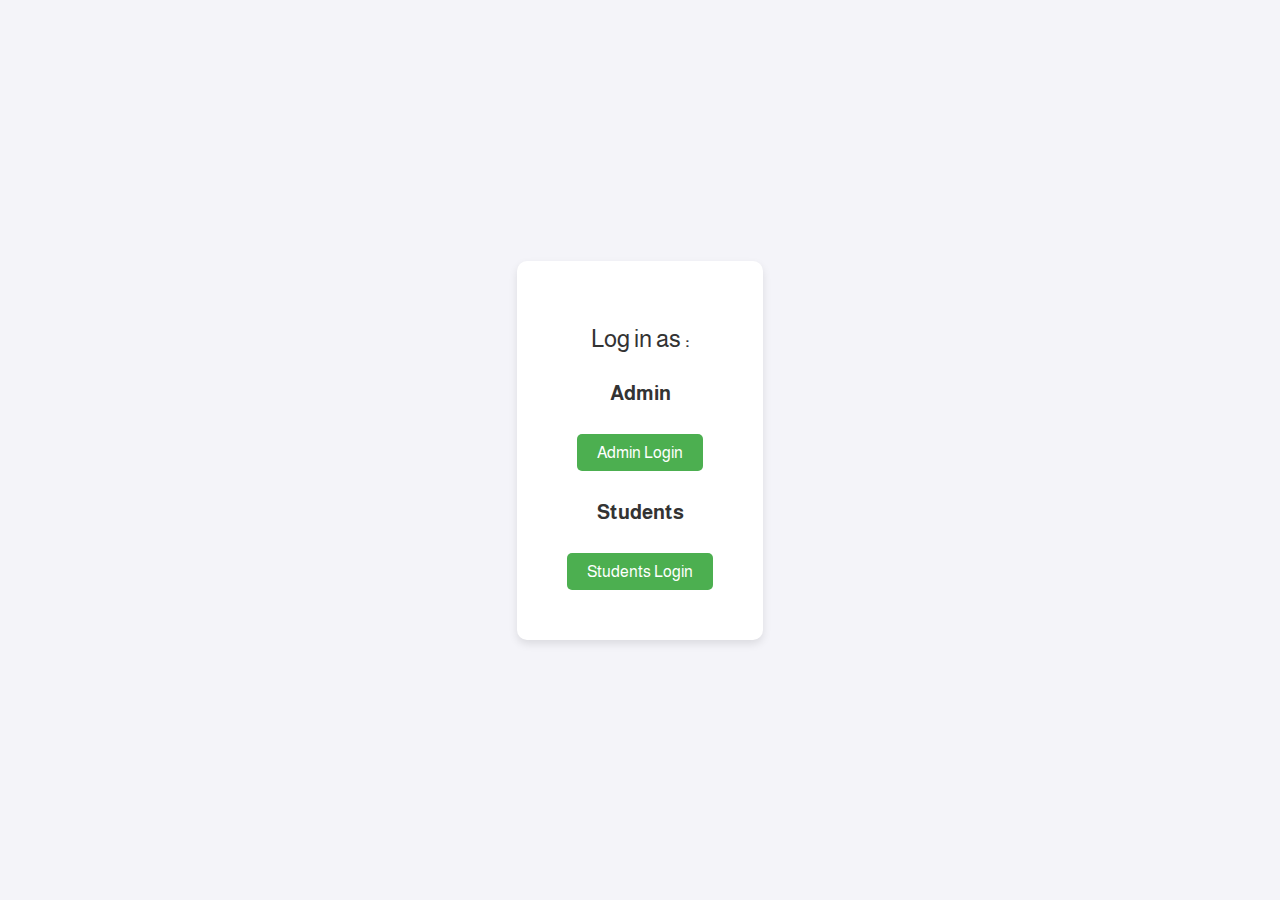
==== index.html @ 1457f0d7 "first commit" ====
<!DOCTYPE html>
<html lang="en">
<head>
    <meta charset="UTF-8">
    <meta http-equiv="X-UA-Compatible" content="IE=edge">
    <meta name="viewport" content="width=device-width, initial-scale=1.0">
    <link href="https://fonts.googleapis.com/css2?family=Almarai:wght@300;400;700;800&display=swap" rel="stylesheet">
    
    <title>Index</title>
    <style>
        body {
            font-family: 'Almarai', sans-serif;
            background-color: #f4f4f9;
            margin: 0;
            padding: 0;
            display: flex;
            justify-content: center;
            align-items: center;
            height: 100vh;
        }

        .form {
            text-align: center;
            background-color: white;
            padding: 40px;
            border-radius: 10px;
            box-shadow: 0 4px 8px rgba(0, 0, 0, 0.1);
        }

        .title p {
            font-size: 24px;
            color: #333;
            margin-bottom: 30px;
        }

        h1 {
            font-size: 20px;
            color: #333;
            margin: 20px 0;
        }

        .btn {
            display: inline-block;
            padding: 10px 20px;
            font-size: 16px;
            color: white;
            background-color: #4CAF50;
            border: none;
            border-radius: 5px;
            text-decoration: none;
            margin: 10px;
            transition: background-color 0.3s ease;
        }

        .btn:hover {
            background-color: #45a049;
        }
    </style>
</head>
<body>
    <div class="form">
        <div class="title">
            <p>Log in as : </p>
        </div>
        <div>
            <h1>Admin</h1>
            <a href="login.html" class="btn">Admin Login</a>
        </div>
        <div>
            <h1>Students</h1>
            <a href="login.html" class="btn">Students Login</a>
        </div>
    </div>
</body>
</html>
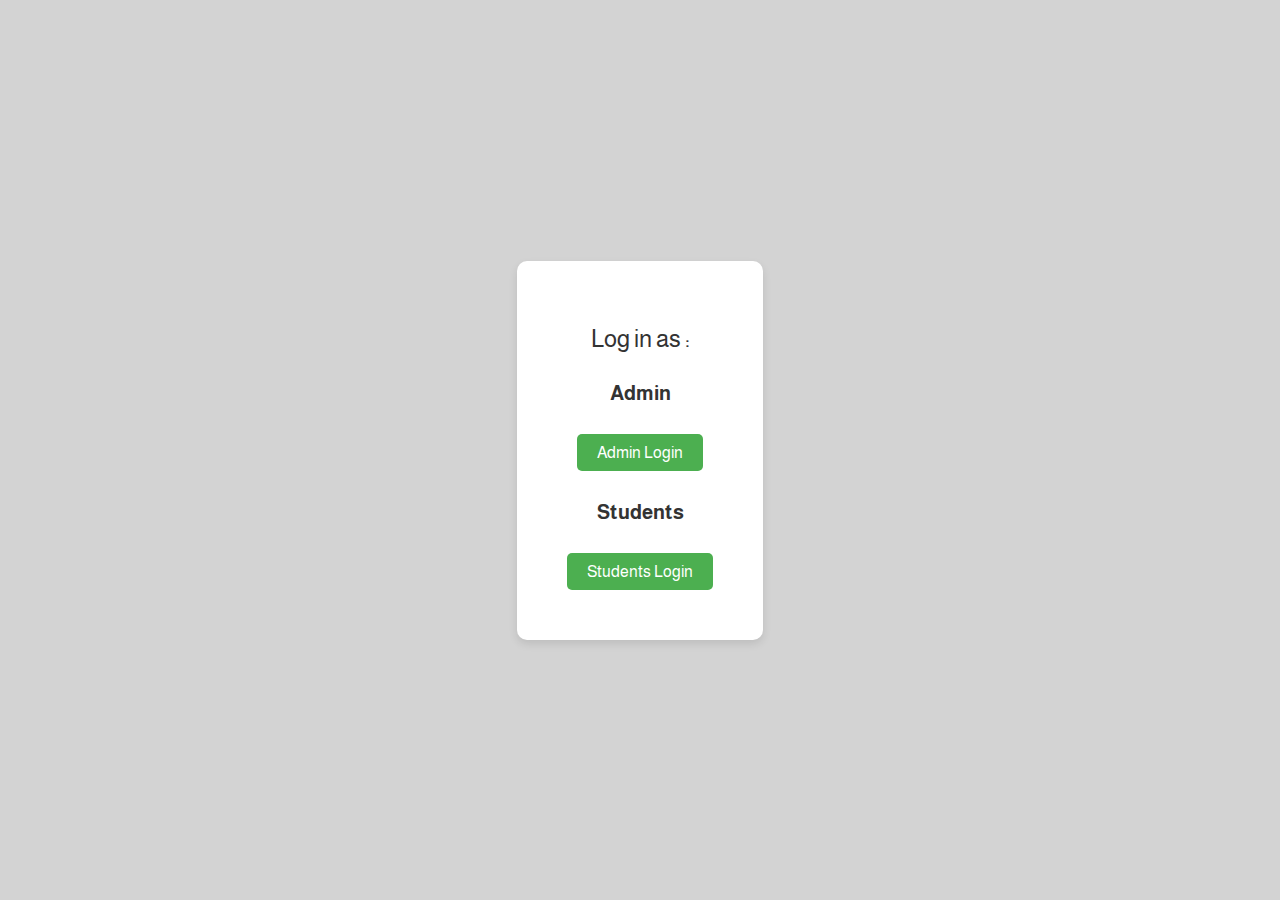
==== commit 1ead6247: "last" ====
--- a/index.html
+++ b/index.html
@@ -10,7 +10,7 @@
     <style>
         body {
             font-family: 'Almarai', sans-serif;
-            background-color: #f4f4f9;
+            background-color: #d3d3d3;
             margin: 0;
             padding: 0;
             display: flex;
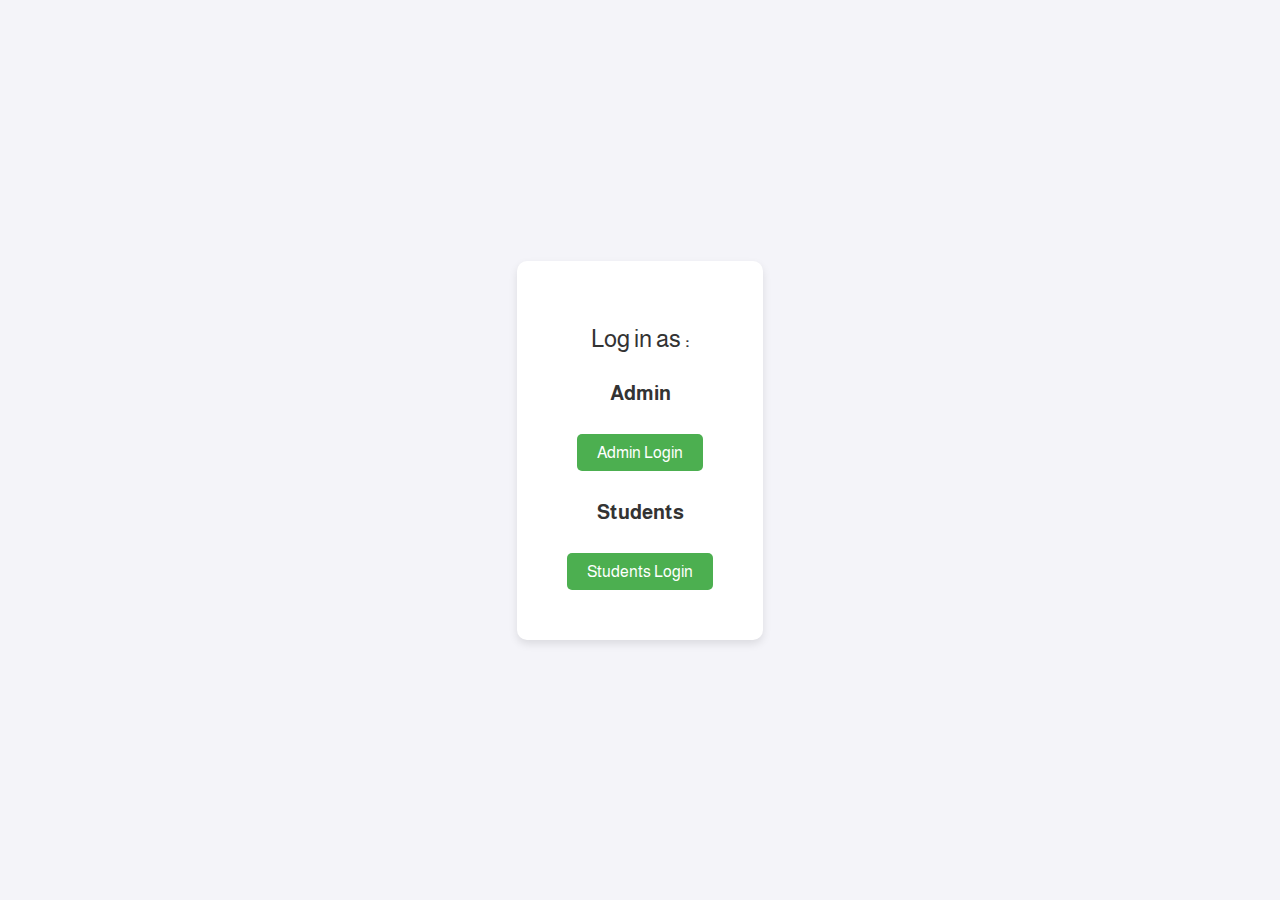
==== commit 3c94c7b3: "..last" ====
--- a/index.html
+++ b/index.html
@@ -10,7 +10,7 @@
     <style>
         body {
             font-family: 'Almarai', sans-serif;
-            background-color: #d3d3d3;
+            background-color:  #f4f4f9;
             margin: 0;
             padding: 0;
             display: flex;
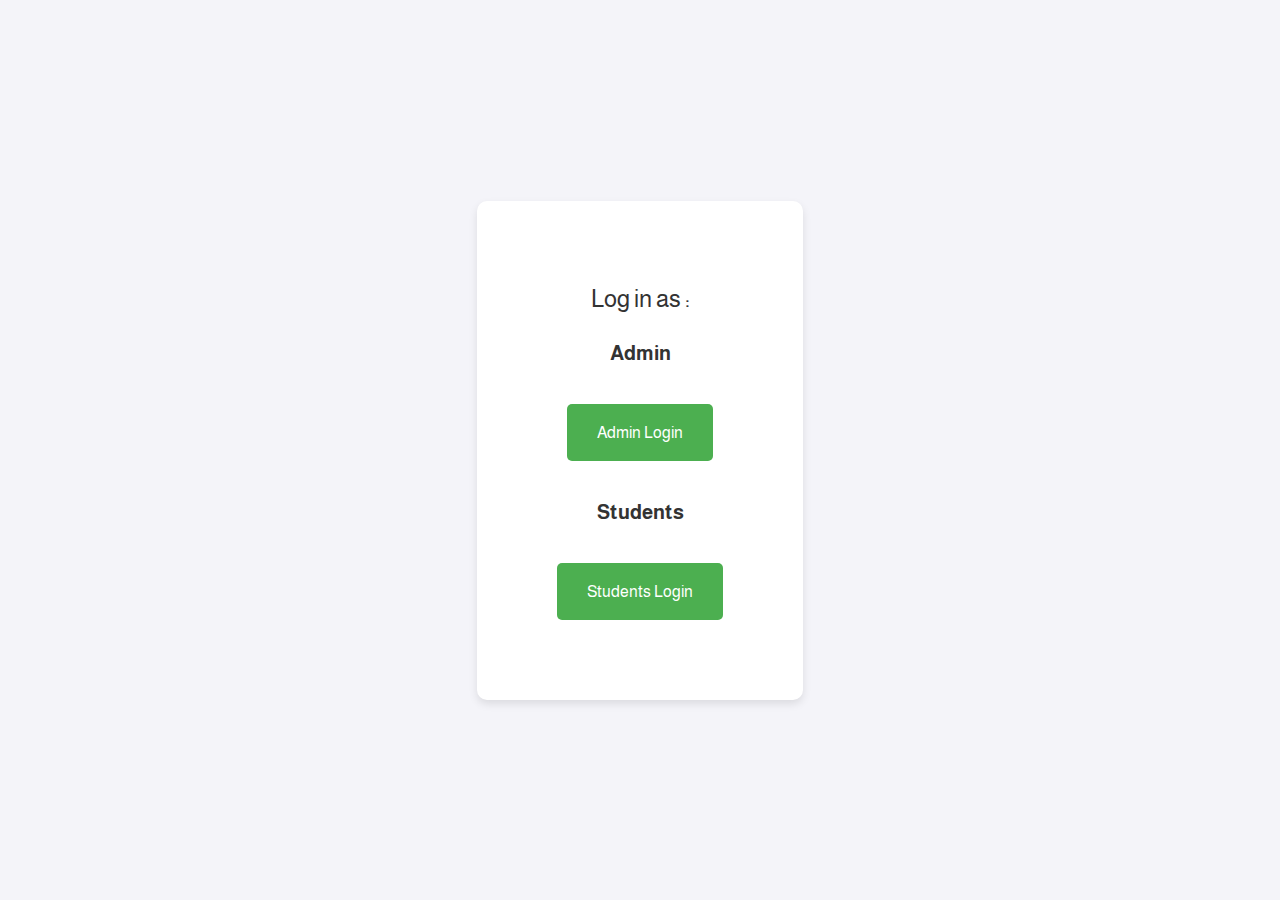
==== commit 75056cbe: ",," ====
--- a/index.html
+++ b/index.html
@@ -22,7 +22,7 @@
         .form {
             text-align: center;
             background-color: white;
-            padding: 40px;
+            padding: 60px;
             border-radius: 10px;
             box-shadow: 0 4px 8px rgba(0, 0, 0, 0.1);
         }
@@ -41,14 +41,14 @@
 
         .btn {
             display: inline-block;
-            padding: 10px 20px;
+            padding: 20px 30px;
             font-size: 16px;
             color: white;
             background-color: #4CAF50;
             border: none;
             border-radius: 5px;
             text-decoration: none;
-            margin: 10px;
+            margin: 20px;
             transition: background-color 0.3s ease;
         }
 
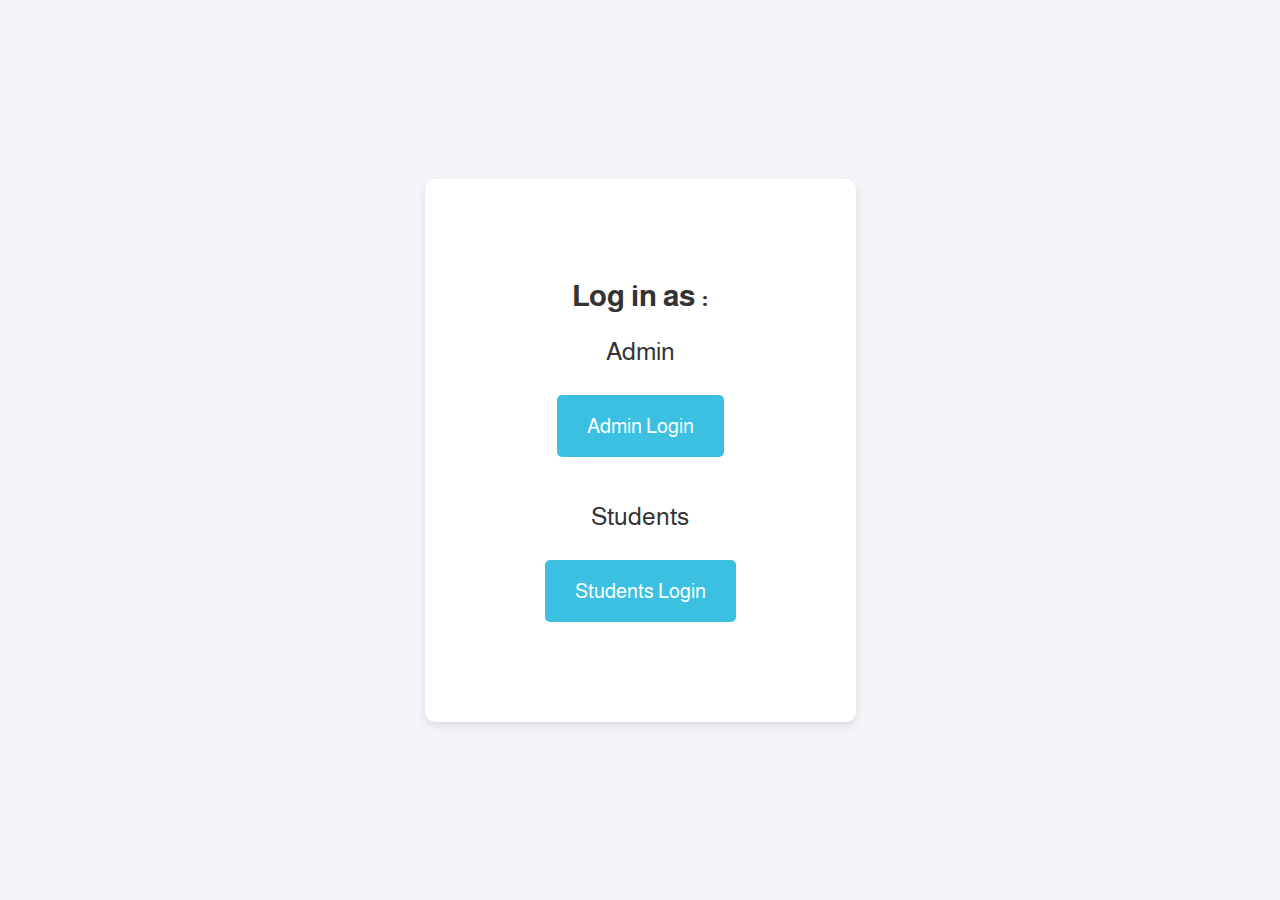
==== commit 06014fe3: "backend and frontend intgration" ====
--- a/index.html
+++ b/index.html
@@ -20,21 +20,29 @@
         }
 
         .form {
+            padding: 80px;
+            padding-left: 100px;
+            padding-right: 100px;
+
             text-align: center;
             background-color: white;
-            padding: 60px;
             border-radius: 10px;
             box-shadow: 0 4px 8px rgba(0, 0, 0, 0.1);
         }
+        .form p{
+            font-size: 25px;
+            color: #333;
+            margin-bottom: 10px;
+        }
 
         .title p {
-            font-size: 24px;
+            font-size: 100px;
             color: #333;
             margin-bottom: 30px;
         }
 
         h1 {
-            font-size: 20px;
+            font-size: 30px;
             color: #333;
             margin: 20px 0;
         }
@@ -42,9 +50,9 @@
         .btn {
             display: inline-block;
             padding: 20px 30px;
-            font-size: 16px;
+            font-size: 20px;
             color: white;
-            background-color: #4CAF50;
+            background-color: #3bc0e1;
             border: none;
             border-radius: 5px;
             text-decoration: none;
@@ -53,22 +61,22 @@
         }
 
         .btn:hover {
-            background-color: #45a049;
+            background-color:#18abd0;
         }
     </style>
 </head>
 <body>
     <div class="form">
         <div class="title">
-            <p>Log in as : </p>
+            <h1>Log in as : </h1>
         </div>
         <div>
-            <h1>Admin</h1>
+            <p>Admin </p>
             <a href="login.html" class="btn">Admin Login</a>
         </div>
         <div>
-            <h1>Students</h1>
-            <a href="login.html" class="btn">Students Login</a>
+            <p>Students</p>
+            <a href="studentlogin.html" class="btn">Students Login</a>
         </div>
     </div>
 </body>
